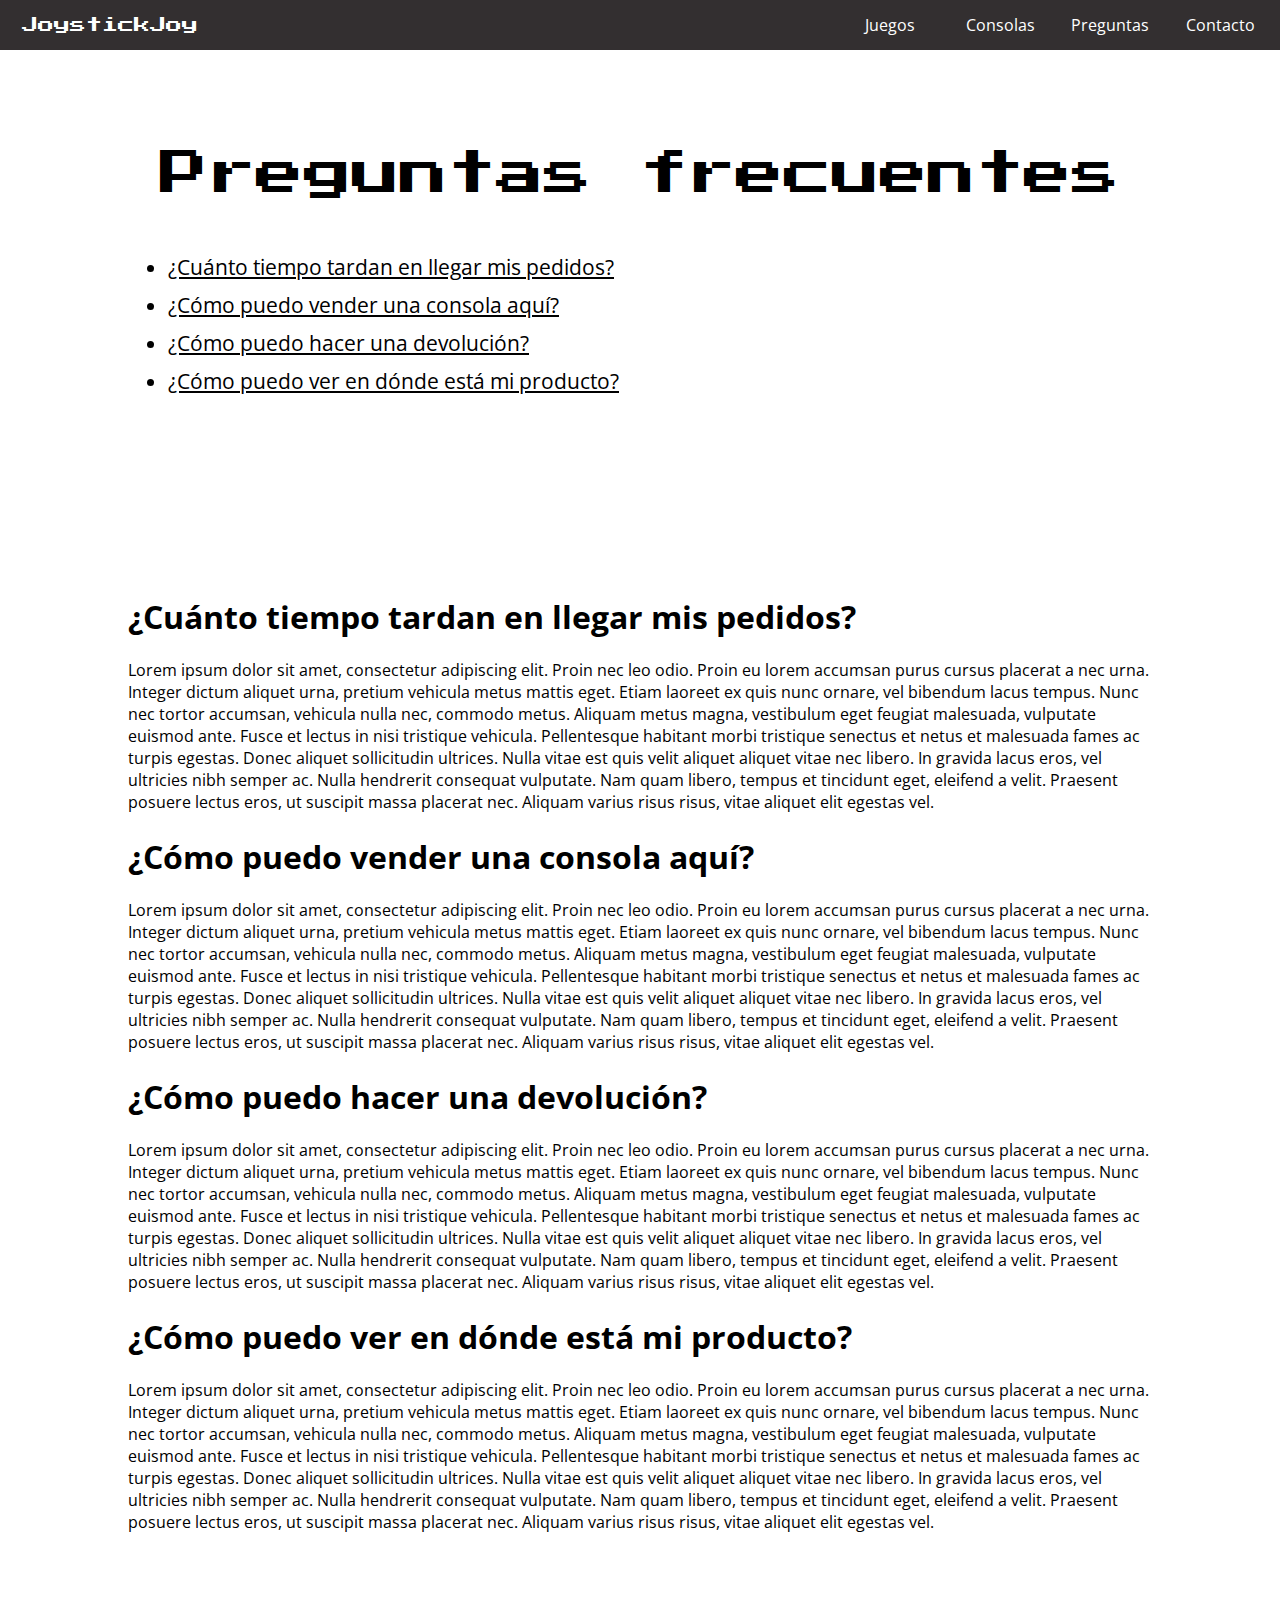
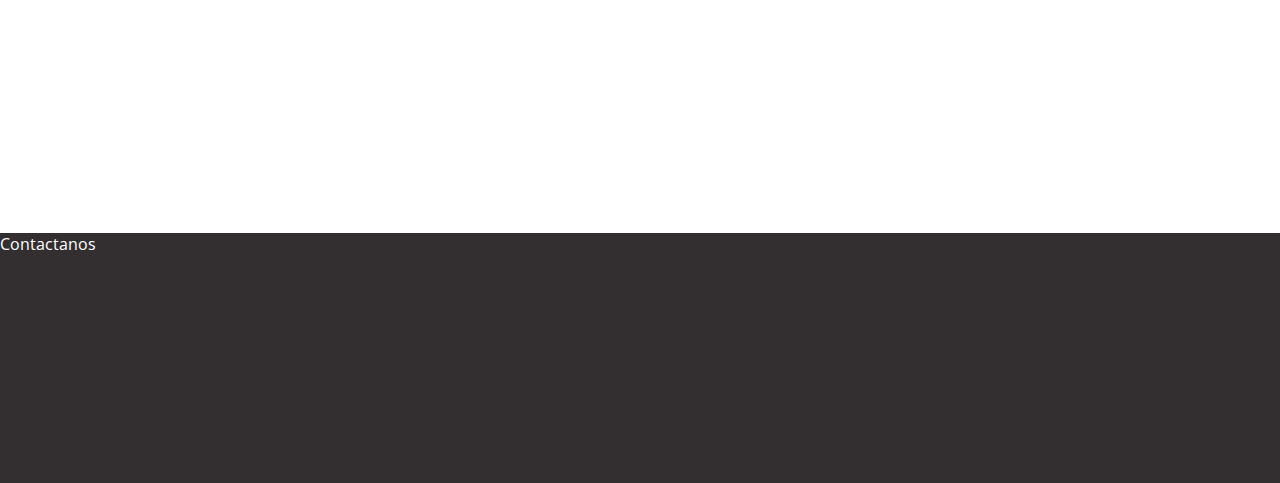
==== faq.html @ e9a1ab79 "added sections" ====
<!DOCTYPE html>
<html lang="en">

<head>
    <meta charset="UTF-8">
    <meta name="viewport" content="width=device-width, initial-scale=1.0">
    <meta http-equiv="X-UA-Compatible" content="ie=edge">
    <link rel="stylesheet" href="./css/styles.css">
    <link href="https://fonts.googleapis.com/css?family=Open+Sans|Press+Start+2P&display=swap" rel="stylesheet">
    <title>Preguntas frecuentes</title>
</head>

<body>

    <nav>
        <div class="nav">
            <a href="/">
                <div class="nav-btn left">JoystickJoy</div>
            </a>
            <div class="nav-btn right">Contacto</div>
            <a href="faq.html">
                <div class="nav-btn right">Preguntas</div>
            </a>
            <div class="nav-btn right">Consolas</div>
            <div class="nav-btn right">Juegos</div>
        </div>
    </nav>

    <div class="container">
        <span class="title">Preguntas frecuentes</span>

        <ul class="question-list">
            <a href="">
                <li>¿Cuánto tiempo tardan en llegar mis pedidos?</li>
            </a>
            <a href="">
                <li>¿Cómo puedo vender una consola aquí?</li>
            </a>
            <a href="">
                <li>¿Cómo puedo hacer una devolución?</li>
            </a>
            <a href="">
                <li>¿Cómo puedo ver en dónde está mi producto?</li>
            </a>
        </ul>

        <div class="preguntas">
            <h1 class="pregunta">¿Cuánto tiempo tardan en llegar mis pedidos?</h1>
            <p style="text-align: left;">
                Lorem ipsum dolor sit amet, consectetur adipiscing elit. Proin nec leo odio.
                Proin eu lorem accumsan purus cursus placerat a nec urna. Integer dictum aliquet urna,
                pretium vehicula metus mattis eget. Etiam laoreet ex quis nunc ornare, vel bibendum lacus tempus.
                Nunc nec tortor accumsan, vehicula nulla nec, commodo metus. Aliquam metus magna, vestibulum eget
                feugiat malesuada, vulputate euismod ante. Fusce et lectus in nisi tristique vehicula.
                Pellentesque habitant morbi tristique senectus et netus et malesuada fames ac turpis egestas.
                Donec aliquet sollicitudin ultrices. Nulla vitae est quis velit aliquet aliquet vitae nec libero.
                In gravida lacus eros, vel ultricies nibh semper ac. Nulla hendrerit consequat vulputate. Nam quam
                libero,
                tempus et tincidunt eget, eleifend a velit. Praesent posuere lectus eros, ut suscipit massa placerat
                nec.
                Aliquam varius risus risus, vitae aliquet elit egestas vel.
            </p>
        </div>
        <div class="preguntas">
            <h1 class="pregunta">¿Cómo puedo vender una consola aquí?</h1>
            <p style="text-align: left;">
                Lorem ipsum dolor sit amet, consectetur adipiscing elit. Proin nec leo odio.
                Proin eu lorem accumsan purus cursus placerat a nec urna. Integer dictum aliquet urna,
                pretium vehicula metus mattis eget. Etiam laoreet ex quis nunc ornare, vel bibendum lacus tempus.
                Nunc nec tortor accumsan, vehicula nulla nec, commodo metus. Aliquam metus magna, vestibulum eget
                feugiat malesuada, vulputate euismod ante. Fusce et lectus in nisi tristique vehicula.
                Pellentesque habitant morbi tristique senectus et netus et malesuada fames ac turpis egestas.
                Donec aliquet sollicitudin ultrices. Nulla vitae est quis velit aliquet aliquet vitae nec libero.
                In gravida lacus eros, vel ultricies nibh semper ac. Nulla hendrerit consequat vulputate. Nam quam
                libero,
                tempus et tincidunt eget, eleifend a velit. Praesent posuere lectus eros, ut suscipit massa placerat
                nec.
                Aliquam varius risus risus, vitae aliquet elit egestas vel.
            </p>
        </div>
        <div class="preguntas">
            <h1 class="pregunta">¿Cómo puedo hacer una devolución?</h1>
            <p style="text-align: left;">
                Lorem ipsum dolor sit amet, consectetur adipiscing elit. Proin nec leo odio.
                Proin eu lorem accumsan purus cursus placerat a nec urna. Integer dictum aliquet urna,
                pretium vehicula metus mattis eget. Etiam laoreet ex quis nunc ornare, vel bibendum lacus tempus.
                Nunc nec tortor accumsan, vehicula nulla nec, commodo metus. Aliquam metus magna, vestibulum eget
                feugiat malesuada, vulputate euismod ante. Fusce et lectus in nisi tristique vehicula.
                Pellentesque habitant morbi tristique senectus et netus et malesuada fames ac turpis egestas.
                Donec aliquet sollicitudin ultrices. Nulla vitae est quis velit aliquet aliquet vitae nec libero.
                In gravida lacus eros, vel ultricies nibh semper ac. Nulla hendrerit consequat vulputate. Nam quam
                libero,
                tempus et tincidunt eget, eleifend a velit. Praesent posuere lectus eros, ut suscipit massa placerat
                nec.
                Aliquam varius risus risus, vitae aliquet elit egestas vel.
            </p>
        </div>
        <div class="preguntas" style="margin-bottom: 300px;">
            <h1 class="pregunta">¿Cómo puedo ver en dónde está mi producto?</h1>
            <p style="text-align: left;">
                Lorem ipsum dolor sit amet, consectetur adipiscing elit. Proin nec leo odio.
                Proin eu lorem accumsan purus cursus placerat a nec urna. Integer dictum aliquet urna,
                pretium vehicula metus mattis eget. Etiam laoreet ex quis nunc ornare, vel bibendum lacus tempus.
                Nunc nec tortor accumsan, vehicula nulla nec, commodo metus. Aliquam metus magna, vestibulum eget
                feugiat malesuada, vulputate euismod ante. Fusce et lectus in nisi tristique vehicula.
                Pellentesque habitant morbi tristique senectus et netus et malesuada fames ac turpis egestas.
                Donec aliquet sollicitudin ultrices. Nulla vitae est quis velit aliquet aliquet vitae nec libero.
                In gravida lacus eros, vel ultricies nibh semper ac. Nulla hendrerit consequat vulputate. Nam quam
                libero,
                tempus et tincidunt eget, eleifend a velit. Praesent posuere lectus eros, ut suscipit massa placerat
                nec.
                Aliquam varius risus risus, vitae aliquet elit egestas vel.
            </p>
        </div>
    </div>

    <footer>
        Contactanos
    </footer>

</body>

</html>
---- css/styles.css ----
body {
  margin: 0;
  font-family: 'Open Sans', sans-serif;
}

button {
  background-color: #00B4FF;
  font-size: 1.5em;
  color: #FFF;
  border: none;
  padding: 25px;
  margin-left: 10%;
}

button:hover {
  background-color: #00a1e6;
}

.contact-section {
  height: 400px;
  margin-bottom: 200px;
}

.contact-form {
  height: 25px;
  width: 80%;
  margin-top: 20px;
  padding: 5px;
}

textarea {
  font-family: 'Open Sans', sans-serif;
  border: 1px solid #cccccc;
}

textarea::placeholder {
  font-family: 'Open Sans', sans-serif;
  height: auto;
}

textarea:focus {
  border: 1px solid #8c8c8c;
  outline: none;
}

input {
  border: 1px solid #cccccc;
}

input:focus {
  border: 1px solid #8c8c8c;
  outline: none;
}


.buy {
  padding: 10px;
  width: 250px;
  margin-left: 0px;
}

.nav {
  height: 50px;
  background-color: #332F30;
}

.nav-btn {
  height: 100%;
  line-height: 50px;
  vertical-align: middle;
  margin-right: 10px;
  text-align: center;
  color: #FFF;
}

.right {
  float: right;
  width: 100px;
}

.left {
  float: left;
  margin-left: 10px;
  width: 200px;
  font-family: 'Press Start 2P', cursive;
}

a {
  text-decoration: none;
  color: #FFF;
}

.nav-btn:hover {
  background-color: #444243;
}

.hero {
  height: 90vh;
  display: flex;
  padding-left: 30px;

  /* Image and transparency */
  background-image: linear-gradient(to right bottom, rgba(81,81,81, 0.9), rgba(0, 125, 179, 0.8)), url(/img/retrogaming.jpg);
  clip-path: polygon(0 0, 100% 0, 100% 75%, 25% 100%, 0 85%);
  background-size: cover;
  background-position: top;
  background-repeat: no-repeat;
  background-attachment: fixed;
}


.hero-inner {
  width: 50%;
  margin-top: 20px;
}

.main-line {
  color: #FFF;
  font-size: 4em;
  font-family: 'Press Start 2P', cursive;
}

.secondary-line {
  font-size: 1.8em;
  color: #C3C6C8;
}

.register {
  border: 2px solid grey;
}

.btn-action {
  background-color: #DCE9BE;
  border: 0px;
  height: 60px;
  width: 180px;
  border-radius: 5px;
  color: white;
  font-size: 1em;
}

.info {
  vertical-align: 50%;
}

.section-color {
  margin: 100px 0px;
  font-family: 'Press Start 2P', cursive;
  background-color: #444243;
  color: #FFF;
  font-size: 2em;
  height: 500px;
  display: flex;
  justify-content: center;
  align-items: center;
  text-align: center;
}

.section-product {
  margin: 200px 0;
  height: 300px;
}

.sec-left {
  width: 45%;
  height: 100%;
  float: left;
  text-align: right;
  margin-right: 5%;
}

.sec-right {
  width: 40%;
  height: 100%;
  float: left;
}

.product-name {
  font-size: 2em;
  font-weight: bold;
}

.description {
  color: #444243;
}

.gameboy {
  margin-left: 10%;
  width: 40%;
}

footer {
  height: 250px;
  background-color: #332F30;
  color: #FFF;
}

.container {
  width: 80%;
  margin-left: auto;
  text-align: center;
  margin: auto;
  padding-top: 100px;
}

.title {
  font-family: 'Press Start 2P', cursive;
  font-size: 3em;
  width: 100%;
}

.question-list {
  text-align: left;
  font-size: 1.3em;
  margin-top: 50px;
  margin-bottom: 200px;
}

li {
  margin-bottom: 10px;
  color: #000;
  text-decoration: underline;
}

.pregunta {
  text-align: left;
}
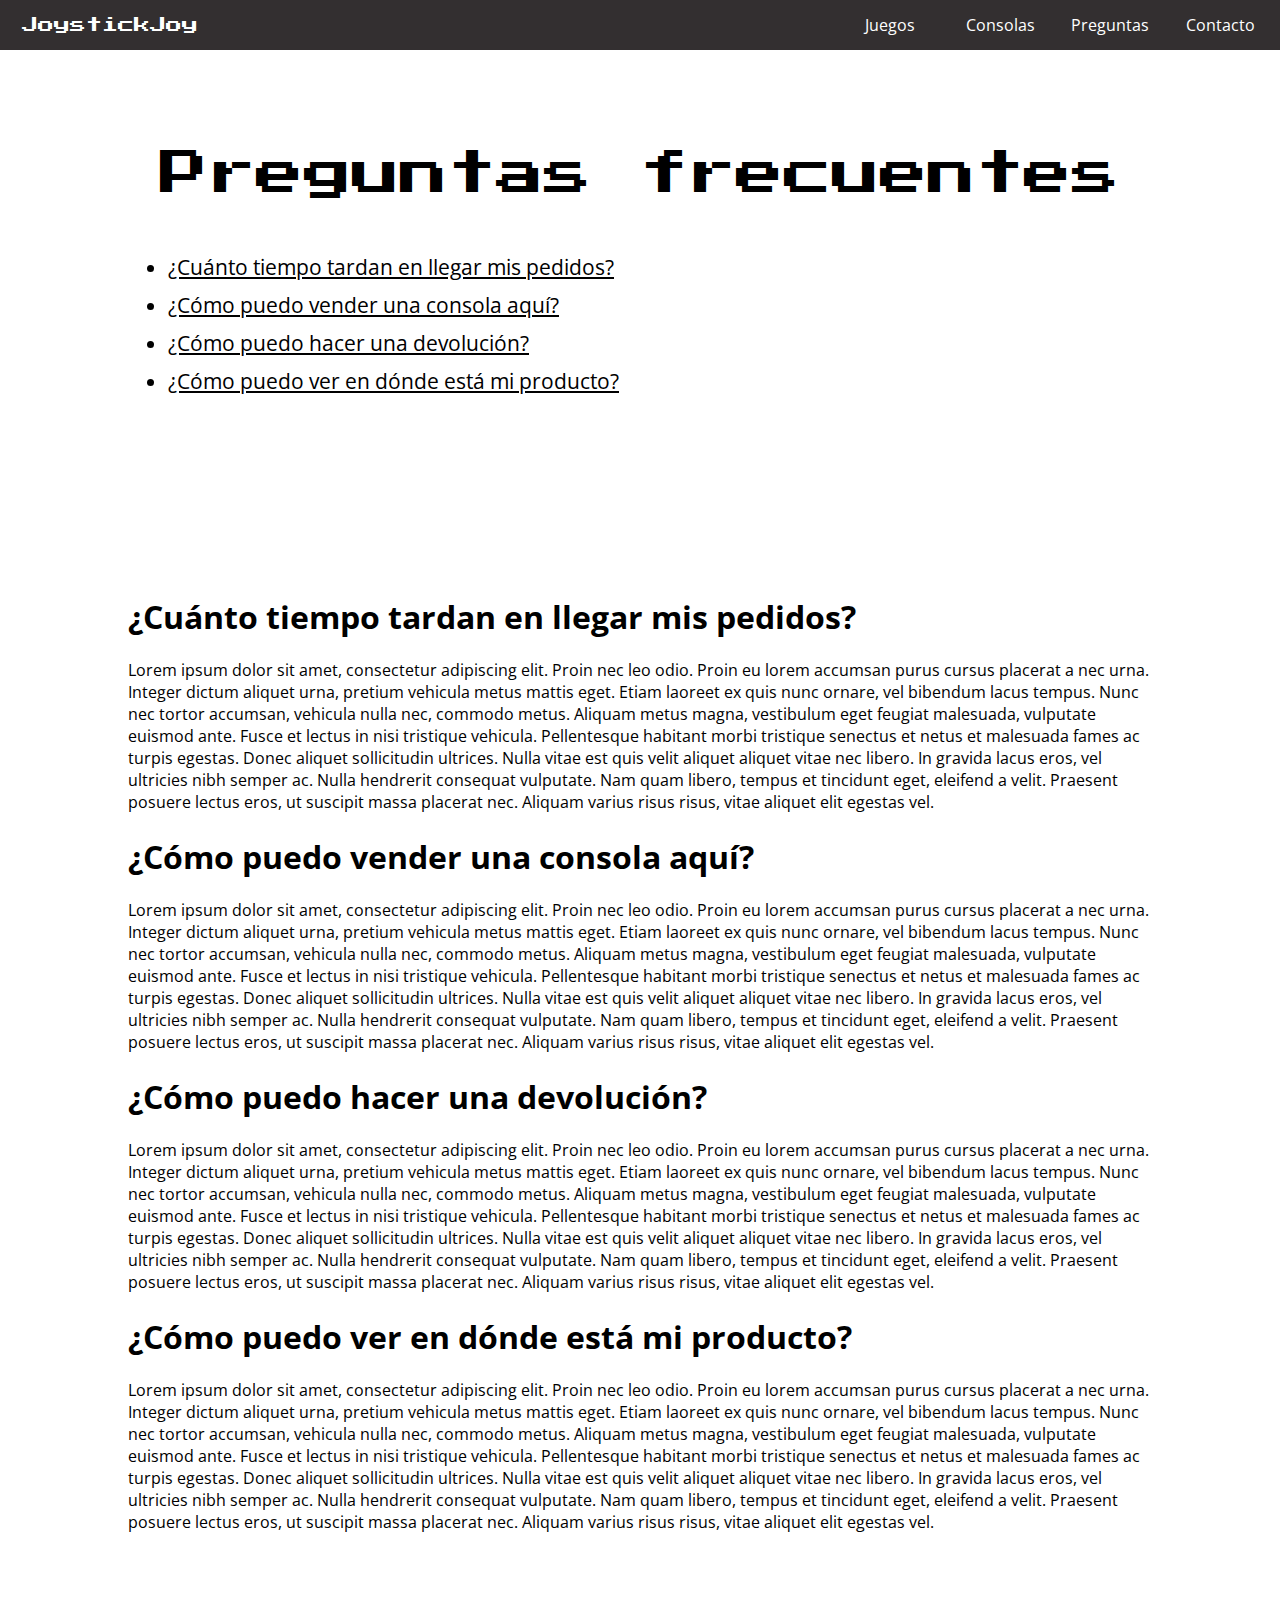
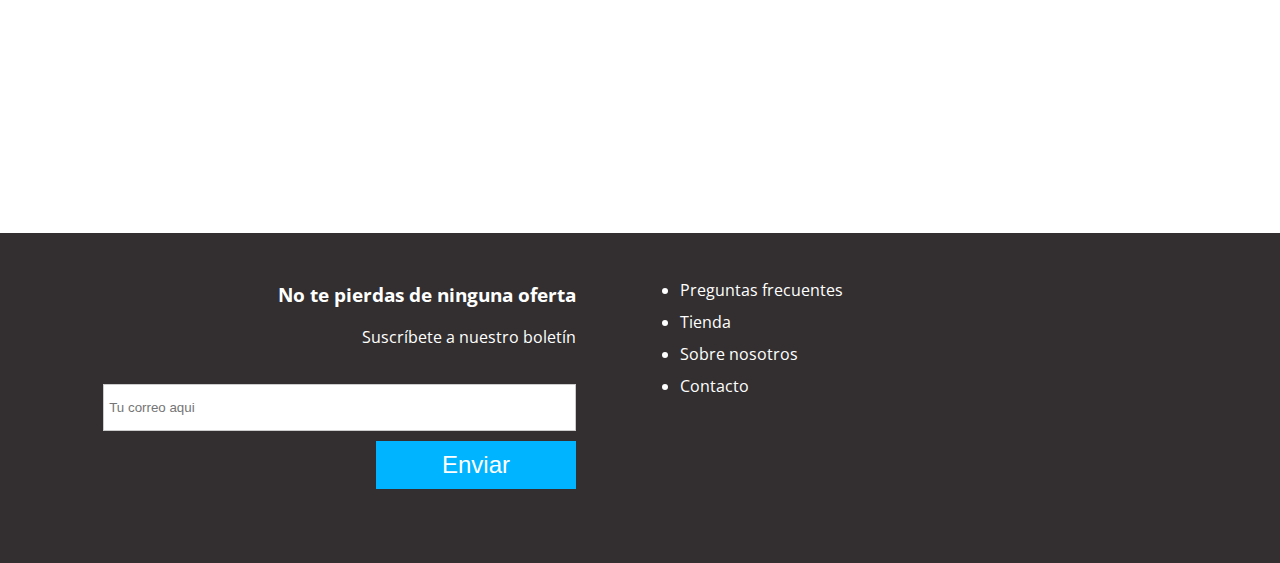
==== commit c1c418f1: "added responsiveness and footer" ====
--- a/faq.html
+++ b/faq.html
@@ -1,123 +1,152 @@
 <!DOCTYPE html>
 <html lang="en">
+  <head>
+    <meta charset="UTF-8" />
+    <meta name="viewport" content="width=device-width, initial-scale=1.0" />
+    <meta http-equiv="X-UA-Compatible" content="ie=edge" />
+    <link rel="stylesheet" href="./css/styles.css" />
+    <link
+      href="https://fonts.googleapis.com/css?family=Open+Sans|Press+Start+2P&display=swap"
+      rel="stylesheet"
+    />
+    <title>Preguntas frecuentes</title>
+  </head>
 
-<head>
-    <meta charset="UTF-8">
-    <meta name="viewport" content="width=device-width, initial-scale=1.0">
-    <meta http-equiv="X-UA-Compatible" content="ie=edge">
-    <link rel="stylesheet" href="./css/styles.css">
-    <link href="https://fonts.googleapis.com/css?family=Open+Sans|Press+Start+2P&display=swap" rel="stylesheet">
-    <title>Preguntas frecuentes</title>
-</head>
-
-<body>
-
+  <body>
     <nav>
-        <div class="nav">
-            <a href="/">
-                <div class="nav-btn left">JoystickJoy</div>
-            </a>
-            <div class="nav-btn right">Contacto</div>
-            <a href="faq.html">
-                <div class="nav-btn right">Preguntas</div>
-            </a>
-            <div class="nav-btn right">Consolas</div>
-            <div class="nav-btn right">Juegos</div>
-        </div>
+      <div class="nav">
+        <a href="/">
+          <div class="nav-btn left">JoystickJoy</div>
+        </a>
+        <div class="nav-btn right">Contacto</div>
+        <a href="faq.html">
+          <div class="nav-btn right">Preguntas</div>
+        </a>
+        <div class="nav-btn right">Consolas</div>
+        <div class="nav-btn right">Juegos</div>
+      </div>
     </nav>
 
     <div class="container">
-        <span class="title">Preguntas frecuentes</span>
+      <span class="title">Preguntas frecuentes</span>
 
-        <ul class="question-list">
-            <a href="">
-                <li>¿Cuánto tiempo tardan en llegar mis pedidos?</li>
-            </a>
-            <a href="">
-                <li>¿Cómo puedo vender una consola aquí?</li>
-            </a>
-            <a href="">
-                <li>¿Cómo puedo hacer una devolución?</li>
-            </a>
-            <a href="">
-                <li>¿Cómo puedo ver en dónde está mi producto?</li>
-            </a>
-        </ul>
+      <ul class="question-list">
+        <a href="">
+          <li>¿Cuánto tiempo tardan en llegar mis pedidos?</li>
+        </a>
+        <a href="">
+          <li>¿Cómo puedo vender una consola aquí?</li>
+        </a>
+        <a href="">
+          <li>¿Cómo puedo hacer una devolución?</li>
+        </a>
+        <a href="">
+          <li>¿Cómo puedo ver en dónde está mi producto?</li>
+        </a>
+      </ul>
 
-        <div class="preguntas">
-            <h1 class="pregunta">¿Cuánto tiempo tardan en llegar mis pedidos?</h1>
-            <p style="text-align: left;">
-                Lorem ipsum dolor sit amet, consectetur adipiscing elit. Proin nec leo odio.
-                Proin eu lorem accumsan purus cursus placerat a nec urna. Integer dictum aliquet urna,
-                pretium vehicula metus mattis eget. Etiam laoreet ex quis nunc ornare, vel bibendum lacus tempus.
-                Nunc nec tortor accumsan, vehicula nulla nec, commodo metus. Aliquam metus magna, vestibulum eget
-                feugiat malesuada, vulputate euismod ante. Fusce et lectus in nisi tristique vehicula.
-                Pellentesque habitant morbi tristique senectus et netus et malesuada fames ac turpis egestas.
-                Donec aliquet sollicitudin ultrices. Nulla vitae est quis velit aliquet aliquet vitae nec libero.
-                In gravida lacus eros, vel ultricies nibh semper ac. Nulla hendrerit consequat vulputate. Nam quam
-                libero,
-                tempus et tincidunt eget, eleifend a velit. Praesent posuere lectus eros, ut suscipit massa placerat
-                nec.
-                Aliquam varius risus risus, vitae aliquet elit egestas vel.
-            </p>
-        </div>
-        <div class="preguntas">
-            <h1 class="pregunta">¿Cómo puedo vender una consola aquí?</h1>
-            <p style="text-align: left;">
-                Lorem ipsum dolor sit amet, consectetur adipiscing elit. Proin nec leo odio.
-                Proin eu lorem accumsan purus cursus placerat a nec urna. Integer dictum aliquet urna,
-                pretium vehicula metus mattis eget. Etiam laoreet ex quis nunc ornare, vel bibendum lacus tempus.
-                Nunc nec tortor accumsan, vehicula nulla nec, commodo metus. Aliquam metus magna, vestibulum eget
-                feugiat malesuada, vulputate euismod ante. Fusce et lectus in nisi tristique vehicula.
-                Pellentesque habitant morbi tristique senectus et netus et malesuada fames ac turpis egestas.
-                Donec aliquet sollicitudin ultrices. Nulla vitae est quis velit aliquet aliquet vitae nec libero.
-                In gravida lacus eros, vel ultricies nibh semper ac. Nulla hendrerit consequat vulputate. Nam quam
-                libero,
-                tempus et tincidunt eget, eleifend a velit. Praesent posuere lectus eros, ut suscipit massa placerat
-                nec.
-                Aliquam varius risus risus, vitae aliquet elit egestas vel.
-            </p>
-        </div>
-        <div class="preguntas">
-            <h1 class="pregunta">¿Cómo puedo hacer una devolución?</h1>
-            <p style="text-align: left;">
-                Lorem ipsum dolor sit amet, consectetur adipiscing elit. Proin nec leo odio.
-                Proin eu lorem accumsan purus cursus placerat a nec urna. Integer dictum aliquet urna,
-                pretium vehicula metus mattis eget. Etiam laoreet ex quis nunc ornare, vel bibendum lacus tempus.
-                Nunc nec tortor accumsan, vehicula nulla nec, commodo metus. Aliquam metus magna, vestibulum eget
-                feugiat malesuada, vulputate euismod ante. Fusce et lectus in nisi tristique vehicula.
-                Pellentesque habitant morbi tristique senectus et netus et malesuada fames ac turpis egestas.
-                Donec aliquet sollicitudin ultrices. Nulla vitae est quis velit aliquet aliquet vitae nec libero.
-                In gravida lacus eros, vel ultricies nibh semper ac. Nulla hendrerit consequat vulputate. Nam quam
-                libero,
-                tempus et tincidunt eget, eleifend a velit. Praesent posuere lectus eros, ut suscipit massa placerat
-                nec.
-                Aliquam varius risus risus, vitae aliquet elit egestas vel.
-            </p>
-        </div>
-        <div class="preguntas" style="margin-bottom: 300px;">
-            <h1 class="pregunta">¿Cómo puedo ver en dónde está mi producto?</h1>
-            <p style="text-align: left;">
-                Lorem ipsum dolor sit amet, consectetur adipiscing elit. Proin nec leo odio.
-                Proin eu lorem accumsan purus cursus placerat a nec urna. Integer dictum aliquet urna,
-                pretium vehicula metus mattis eget. Etiam laoreet ex quis nunc ornare, vel bibendum lacus tempus.
-                Nunc nec tortor accumsan, vehicula nulla nec, commodo metus. Aliquam metus magna, vestibulum eget
-                feugiat malesuada, vulputate euismod ante. Fusce et lectus in nisi tristique vehicula.
-                Pellentesque habitant morbi tristique senectus et netus et malesuada fames ac turpis egestas.
-                Donec aliquet sollicitudin ultrices. Nulla vitae est quis velit aliquet aliquet vitae nec libero.
-                In gravida lacus eros, vel ultricies nibh semper ac. Nulla hendrerit consequat vulputate. Nam quam
-                libero,
-                tempus et tincidunt eget, eleifend a velit. Praesent posuere lectus eros, ut suscipit massa placerat
-                nec.
-                Aliquam varius risus risus, vitae aliquet elit egestas vel.
-            </p>
-        </div>
+      <div class="preguntas">
+        <h1 class="pregunta">¿Cuánto tiempo tardan en llegar mis pedidos?</h1>
+        <p style="text-align: left;">
+          Lorem ipsum dolor sit amet, consectetur adipiscing elit. Proin nec leo
+          odio. Proin eu lorem accumsan purus cursus placerat a nec urna.
+          Integer dictum aliquet urna, pretium vehicula metus mattis eget. Etiam
+          laoreet ex quis nunc ornare, vel bibendum lacus tempus. Nunc nec
+          tortor accumsan, vehicula nulla nec, commodo metus. Aliquam metus
+          magna, vestibulum eget feugiat malesuada, vulputate euismod ante.
+          Fusce et lectus in nisi tristique vehicula. Pellentesque habitant
+          morbi tristique senectus et netus et malesuada fames ac turpis
+          egestas. Donec aliquet sollicitudin ultrices. Nulla vitae est quis
+          velit aliquet aliquet vitae nec libero. In gravida lacus eros, vel
+          ultricies nibh semper ac. Nulla hendrerit consequat vulputate. Nam
+          quam libero, tempus et tincidunt eget, eleifend a velit. Praesent
+          posuere lectus eros, ut suscipit massa placerat nec. Aliquam varius
+          risus risus, vitae aliquet elit egestas vel.
+        </p>
+      </div>
+      <div class="preguntas">
+        <h1 class="pregunta">¿Cómo puedo vender una consola aquí?</h1>
+        <p style="text-align: left;">
+          Lorem ipsum dolor sit amet, consectetur adipiscing elit. Proin nec leo
+          odio. Proin eu lorem accumsan purus cursus placerat a nec urna.
+          Integer dictum aliquet urna, pretium vehicula metus mattis eget. Etiam
+          laoreet ex quis nunc ornare, vel bibendum lacus tempus. Nunc nec
+          tortor accumsan, vehicula nulla nec, commodo metus. Aliquam metus
+          magna, vestibulum eget feugiat malesuada, vulputate euismod ante.
+          Fusce et lectus in nisi tristique vehicula. Pellentesque habitant
+          morbi tristique senectus et netus et malesuada fames ac turpis
+          egestas. Donec aliquet sollicitudin ultrices. Nulla vitae est quis
+          velit aliquet aliquet vitae nec libero. In gravida lacus eros, vel
+          ultricies nibh semper ac. Nulla hendrerit consequat vulputate. Nam
+          quam libero, tempus et tincidunt eget, eleifend a velit. Praesent
+          posuere lectus eros, ut suscipit massa placerat nec. Aliquam varius
+          risus risus, vitae aliquet elit egestas vel.
+        </p>
+      </div>
+      <div class="preguntas">
+        <h1 class="pregunta">¿Cómo puedo hacer una devolución?</h1>
+        <p style="text-align: left;">
+          Lorem ipsum dolor sit amet, consectetur adipiscing elit. Proin nec leo
+          odio. Proin eu lorem accumsan purus cursus placerat a nec urna.
+          Integer dictum aliquet urna, pretium vehicula metus mattis eget. Etiam
+          laoreet ex quis nunc ornare, vel bibendum lacus tempus. Nunc nec
+          tortor accumsan, vehicula nulla nec, commodo metus. Aliquam metus
+          magna, vestibulum eget feugiat malesuada, vulputate euismod ante.
+          Fusce et lectus in nisi tristique vehicula. Pellentesque habitant
+          morbi tristique senectus et netus et malesuada fames ac turpis
+          egestas. Donec aliquet sollicitudin ultrices. Nulla vitae est quis
+          velit aliquet aliquet vitae nec libero. In gravida lacus eros, vel
+          ultricies nibh semper ac. Nulla hendrerit consequat vulputate. Nam
+          quam libero, tempus et tincidunt eget, eleifend a velit. Praesent
+          posuere lectus eros, ut suscipit massa placerat nec. Aliquam varius
+          risus risus, vitae aliquet elit egestas vel.
+        </p>
+      </div>
+      <div class="preguntas" style="margin-bottom: 300px;">
+        <h1 class="pregunta">¿Cómo puedo ver en dónde está mi producto?</h1>
+        <p style="text-align: left;">
+          Lorem ipsum dolor sit amet, consectetur adipiscing elit. Proin nec leo
+          odio. Proin eu lorem accumsan purus cursus placerat a nec urna.
+          Integer dictum aliquet urna, pretium vehicula metus mattis eget. Etiam
+          laoreet ex quis nunc ornare, vel bibendum lacus tempus. Nunc nec
+          tortor accumsan, vehicula nulla nec, commodo metus. Aliquam metus
+          magna, vestibulum eget feugiat malesuada, vulputate euismod ante.
+          Fusce et lectus in nisi tristique vehicula. Pellentesque habitant
+          morbi tristique senectus et netus et malesuada fames ac turpis
+          egestas. Donec aliquet sollicitudin ultrices. Nulla vitae est quis
+          velit aliquet aliquet vitae nec libero. In gravida lacus eros, vel
+          ultricies nibh semper ac. Nulla hendrerit consequat vulputate. Nam
+          quam libero, tempus et tincidunt eget, eleifend a velit. Praesent
+          posuere lectus eros, ut suscipit massa placerat nec. Aliquam varius
+          risus risus, vitae aliquet elit egestas vel.
+        </p>
+      </div>
     </div>
 
     <footer>
-        Contactanos
+      <div class="sec-left">
+        <h3>No te pierdas de ninguna oferta</h3>
+        <p>Suscríbete a nuestro boletín</p>
+        <input
+          type="email"
+          placeholder="Tu correo aqui"
+          class="contact-form suscribe"
+          style="height: 35px; margin-bottom: 10px;"
+        /><br />
+        <button class="buy">Enviar</button>
+      </div>
+      <div class="sec-right">
+        <ul>
+          <a href="faq.html">
+            <li class="footer-li">Preguntas frecuentes</li>
+          </a>
+          <li class="footer-li">Tienda</li>
+          <li class="footer-li">Sobre nosotros</li>
+          <a href="./index.html#contacto">
+            <li class="footer-li">Contacto</li>
+          </a>
+        </ul>
+      </div>
     </footer>
-
-</body>
-
+  </body>
 </html>--- a/css/styles.css
+++ b/css/styles.css
@@ -1,26 +1,249 @@
+/* RESPONSIVE */
+@media only screen and (max-width: 500px) {
+  body {
+    width: 100%;
+    margin-bottom: 0px;
+  }
+  .hero-inner {
+    width: 70%;
+  }
+  .main-line {
+    font-size: 1em;
+  }
+  .secondary-line {
+    display: none;
+  }
+  .right {
+    display: none;
+  }
+  .sec-left {
+    width: 100%;
+    float: none;
+    margin-left: 20px;
+  }
+  .sec-right {
+    max-width: 100%;
+    float: none;
+    margin-right: 20px;
+  }
+  .section-product {
+    width: 100%;
+  }
+  .section-color {
+    width: 100%;
+  }
+  .description {
+    display: none;
+  }
+  .info {
+    padding: 30px;
+  }
+}
+
+@media only screen and (max-width: 800px) {
+  .game-sec {
+    display: none;
+  }
+  img {
+    max-width: 70%;
+  }
+  .footer-right {
+    display: none;
+  }
+}
+
+
+
+
+/* LAYOUT */
 body {
   margin: 0;
-  font-family: 'Open Sans', sans-serif;
-}
-
+  font-family: "Open Sans", sans-serif;
+}
+.contact-section {
+  height: 400px;
+  margin-bottom: 200px;
+}
+.info {
+  vertical-align: 50%;
+}
+.section-color {
+  margin: 100px 0px;
+  font-family: "Press Start 2P", cursive;
+  background-color: #444243;
+  color: #fff;
+  font-size: 2em;
+  height: 500px;
+  display: flex;
+  justify-content: center;
+  align-items: center;
+  text-align: center;
+}
+.section-product {
+  margin: 200px 0;
+  height: 300px;
+}
+.sec-left {
+  width: 45%;
+  height: 100%;
+  float: left;
+  text-align: right;
+  margin-right: 5%;
+}
+.sec-right {
+  width: 40%;
+  height: 100%;
+  float: left;
+}
+.product-name {
+  font-size: 2em;
+  font-weight: bold;
+}
+.description {
+  color: #444243;
+}
+.gameboy {
+  margin-left: 10%;
+  width: 40%;
+}
+.container {
+  width: 80%;
+  margin-left: auto;
+  text-align: center;
+  margin: auto;
+  padding-top: 100px;
+}
+.title {
+  font-family: "Press Start 2P", cursive;
+  font-size: 3em;
+  width: 100%;
+}
+.game-sec {
+  width: 80%;
+  margin: auto;
+  height: 400px;
+  margin-bottom: 200px;
+}
+.itembox {
+  width: 20%;
+  text-align: center;
+  float: left;
+  height: 400px;
+}
+.game {
+  width: 90%;
+  max-height: 70%;
+}
+.pregunta {
+  text-align: left;
+}
+.question-list {
+  text-align: left;
+  font-size: 1.3em;
+  margin-top: 50px;
+  margin-bottom: 200px;
+}
+
+/* HERO SECTION */
+.hero {
+  height: 90vh;
+  display: flex;
+  padding-left: 30px;
+
+  /* Image and transparency */
+  background-image: linear-gradient(
+      to right bottom,
+      rgba(81, 81, 81, 0.9),
+      rgba(0, 125, 179, 0.8)
+    ),
+    url(/img/retrogaming.jpg);
+  clip-path: polygon(0 0, 100% 0, 100% 75%, 25% 100%, 0 85%);
+  background-size: cover;
+  background-position: top;
+  background-repeat: no-repeat;
+  background-attachment: fixed;
+}
+.hero-inner {
+  width: 50%;
+  margin-top: 20px;
+}
+.main-line {
+  color: #fff;
+  font-size: 4em;
+  font-family: "Press Start 2P", cursive;
+}
+.secondary-line {
+  font-size: 1.8em;
+  color: #c3c6c8;
+}
+
+/* BUTTONS */
 button {
-  background-color: #00B4FF;
+  background-color: #00b4ff;
   font-size: 1.5em;
-  color: #FFF;
+  color: #fff;
   border: none;
   padding: 25px;
   margin-left: 10%;
 }
-
 button:hover {
   background-color: #00a1e6;
 }
-
-.contact-section {
-  height: 400px;
-  margin-bottom: 200px;
-}
-
+.suscribe {
+  width: 40%;
+}
+.buy {
+  padding: 10px;
+  width: 200px;
+  margin-left: 0px;
+}
+.nav {
+  height: 50px;
+  background-color: #332f30;
+}
+.nav-btn {
+  height: 100%;
+  line-height: 50px;
+  vertical-align: middle;
+  margin-right: 10px;
+  text-align: center;
+  color: #fff;
+}
+.right {
+  float: right;
+  width: 100px;
+}
+.left {
+  float: left;
+  margin-left: 10px;
+  width: 200px;
+  font-family: "Press Start 2P", cursive;
+}
+.nav-btn:hover {
+  background-color: #444243;
+}
+
+
+/* FORMS */
+textarea {
+  font-family: "Open Sans", sans-serif;
+  border: 1px solid #cccccc;
+}
+textarea::placeholder {
+  font-family: "Open Sans", sans-serif;
+  height: auto;
+}
+textarea:focus {
+  border: 1px solid #8c8c8c;
+  outline: none;
+}
+input {
+  border: 1px solid #cccccc;
+}
+input:focus {
+  border: 1px solid #8c8c8c;
+  outline: none;
+}
 .contact-form {
   height: 25px;
   width: 80%;
@@ -28,200 +251,36 @@
   padding: 5px;
 }
 
-textarea {
-  font-family: 'Open Sans', sans-serif;
-  border: 1px solid #cccccc;
-}
-
-textarea::placeholder {
-  font-family: 'Open Sans', sans-serif;
-  height: auto;
-}
-
-textarea:focus {
-  border: 1px solid #8c8c8c;
-  outline: none;
-}
-
-input {
-  border: 1px solid #cccccc;
-}
-
-input:focus {
-  border: 1px solid #8c8c8c;
-  outline: none;
-}
-
-
-.buy {
-  padding: 10px;
-  width: 250px;
-  margin-left: 0px;
-}
-
-.nav {
-  height: 50px;
-  background-color: #332F30;
-}
-
-.nav-btn {
-  height: 100%;
-  line-height: 50px;
-  vertical-align: middle;
-  margin-right: 10px;
-  text-align: center;
-  color: #FFF;
-}
-
-.right {
-  float: right;
-  width: 100px;
-}
-
-.left {
-  float: left;
-  margin-left: 10px;
-  width: 200px;
-  font-family: 'Press Start 2P', cursive;
-}
-
+/* NAVIGATION */
 a {
   text-decoration: none;
-  color: #FFF;
-}
-
-.nav-btn:hover {
-  background-color: #444243;
-}
-
-.hero {
-  height: 90vh;
-  display: flex;
-  padding-left: 30px;
-
-  /* Image and transparency */
-  background-image: linear-gradient(to right bottom, rgba(81,81,81, 0.9), rgba(0, 125, 179, 0.8)), url(/img/retrogaming.jpg);
-  clip-path: polygon(0 0, 100% 0, 100% 75%, 25% 100%, 0 85%);
-  background-size: cover;
-  background-position: top;
-  background-repeat: no-repeat;
-  background-attachment: fixed;
-}
-
-
-.hero-inner {
-  width: 50%;
-  margin-top: 20px;
-}
-
-.main-line {
-  color: #FFF;
-  font-size: 4em;
-  font-family: 'Press Start 2P', cursive;
-}
-
-.secondary-line {
-  font-size: 1.8em;
-  color: #C3C6C8;
-}
-
-.register {
-  border: 2px solid grey;
-}
-
-.btn-action {
-  background-color: #DCE9BE;
-  border: 0px;
-  height: 60px;
-  width: 180px;
-  border-radius: 5px;
-  color: white;
-  font-size: 1em;
-}
-
-.info {
-  vertical-align: 50%;
-}
-
-.section-color {
-  margin: 100px 0px;
-  font-family: 'Press Start 2P', cursive;
-  background-color: #444243;
-  color: #FFF;
-  font-size: 2em;
-  height: 500px;
-  display: flex;
-  justify-content: center;
-  align-items: center;
-  text-align: center;
-}
-
-.section-product {
-  margin: 200px 0;
+  color: #fff;
+}
+
+/* FOOTER */
+footer {
   height: 300px;
-}
-
-.sec-left {
-  width: 45%;
-  height: 100%;
-  float: left;
-  text-align: right;
-  margin-right: 5%;
-}
-
-.sec-right {
-  width: 40%;
-  height: 100%;
-  float: left;
-}
-
-.product-name {
-  font-size: 2em;
-  font-weight: bold;
-}
-
-.description {
-  color: #444243;
-}
-
-.gameboy {
-  margin-left: 10%;
-  width: 40%;
-}
-
-footer {
-  height: 250px;
-  background-color: #332F30;
-  color: #FFF;
-}
-
-.container {
-  width: 80%;
-  margin-left: auto;
-  text-align: center;
-  margin: auto;
-  padding-top: 100px;
-}
-
-.title {
-  font-family: 'Press Start 2P', cursive;
-  font-size: 3em;
-  width: 100%;
-}
-
-.question-list {
-  text-align: left;
-  font-size: 1.3em;
-  margin-top: 50px;
-  margin-bottom: 200px;
-}
-
+  background-color: #332f30;
+  color: #fff;
+  padding-top: 30px;
+}
 li {
   margin-bottom: 10px;
   color: #000;
   text-decoration: underline;
 }
-
-.pregunta {
-  text-align: left;
+.footer-li {
+  color: #fff;
+  text-decoration: none;
+}
+.footer-li:hover {
+  text-decoration: underline;
+}
+.footer-right {
+  width: 50%;
+  background-color: red;
+}
+.footer-left {
+  width: 50%;
+  float: left;
 }